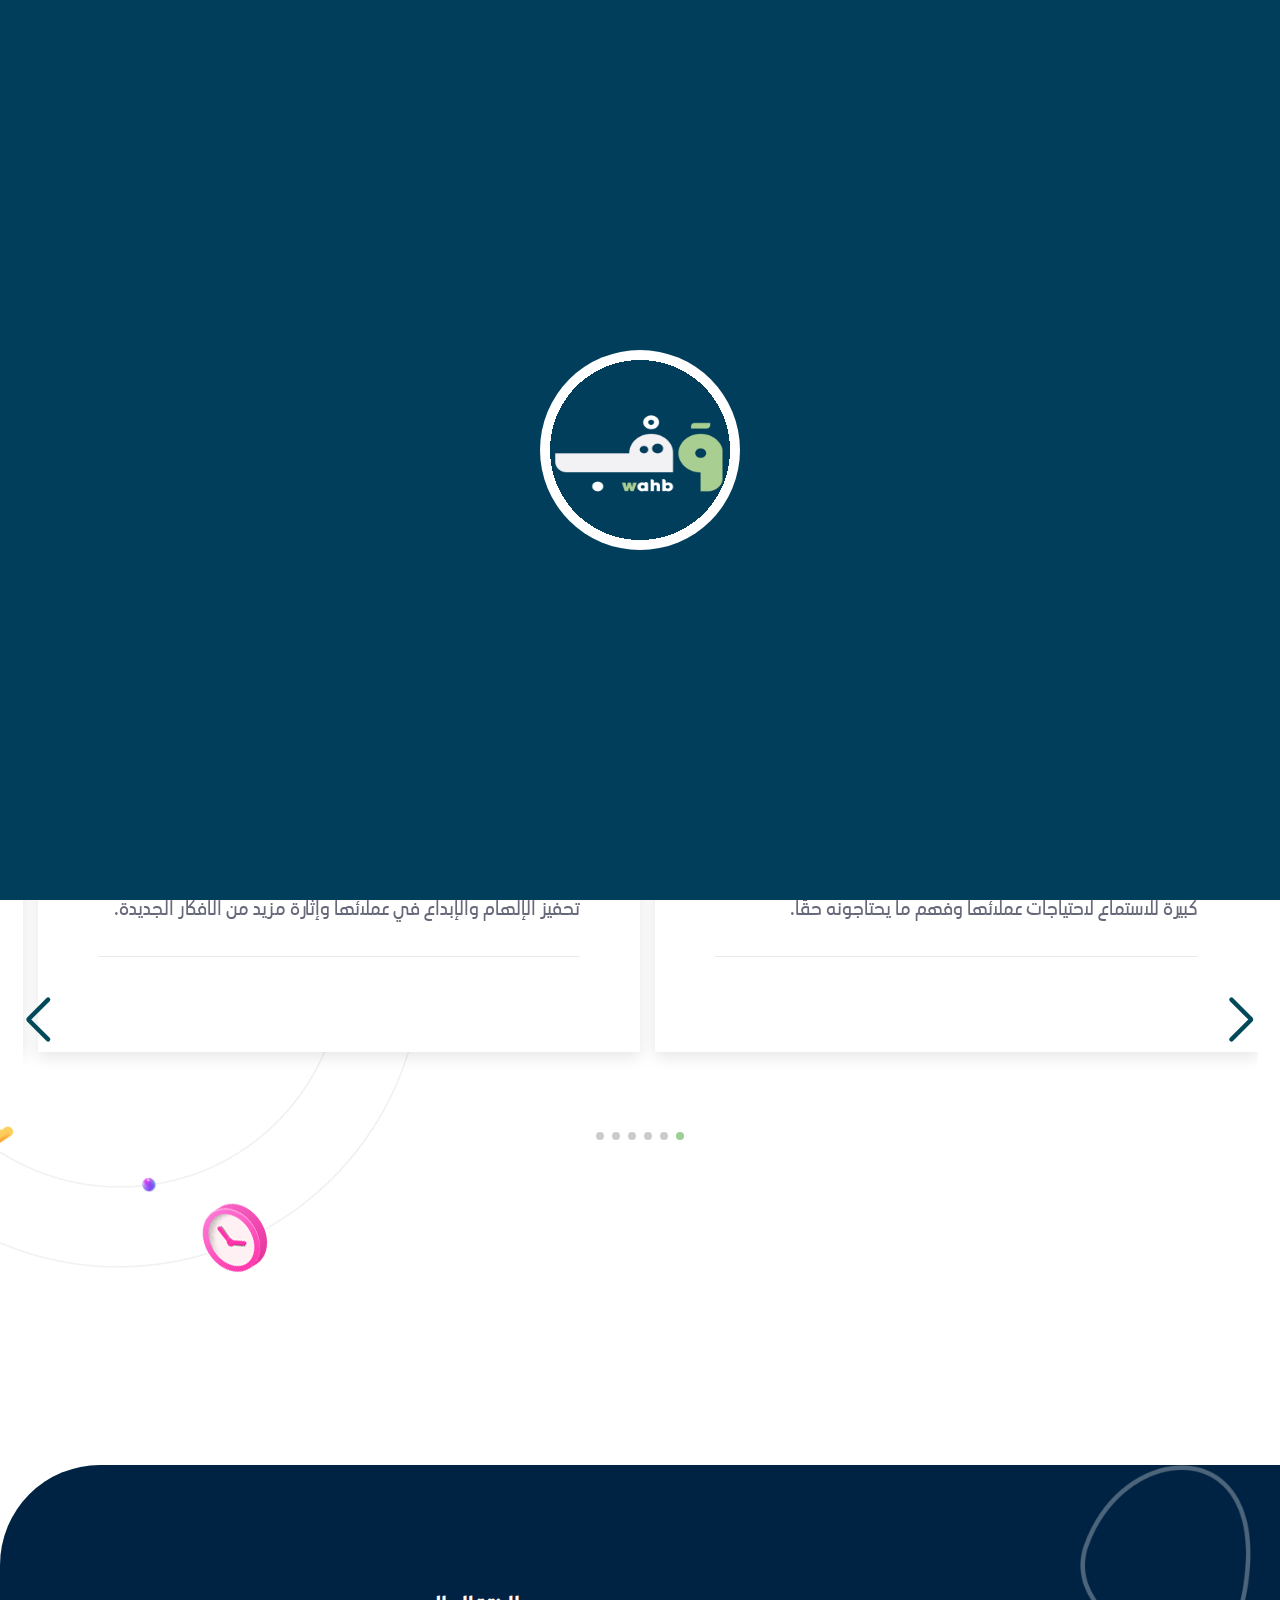
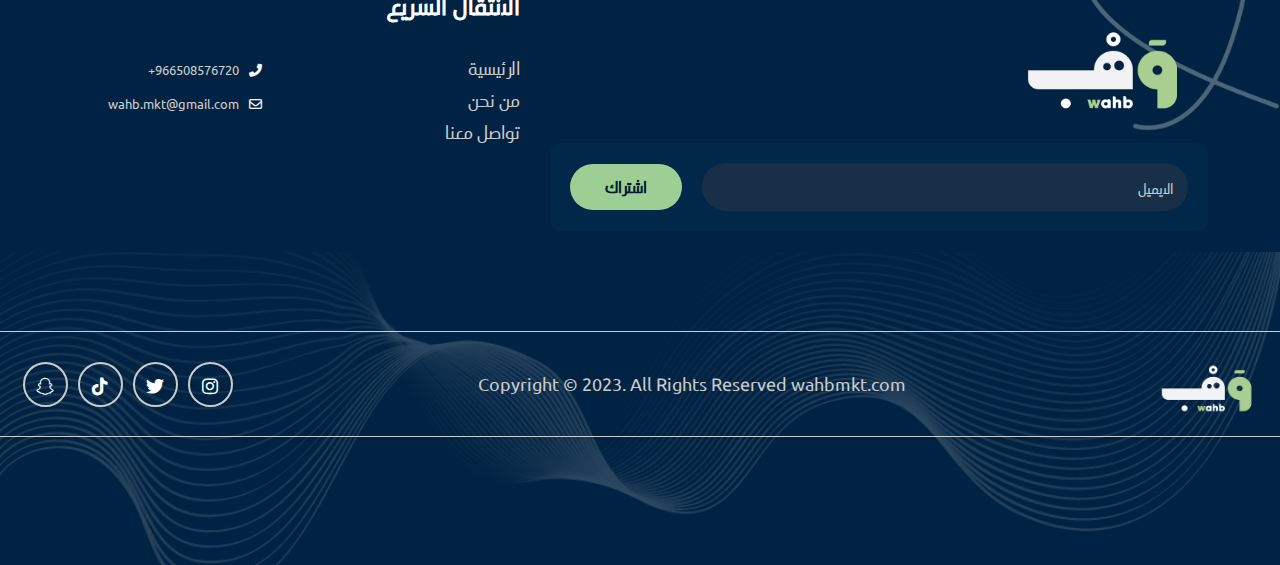
==== about.html @ c1527087 "last good" ====
<!doctype html>
<html class="no-js" lang="zxx">

<head>	
	<meta charset="utf-8">
	<meta http-equiv="x-ua-compatible" content="ie=edge">
	<title> وهب للخدمات التسويفية </title>
	<meta name="description" content="">
	<meta name="viewport" content="width=device-width, initial-scale=1, shrink-to-fit=no">

	<!-- Place favicon.ico in the root directory -->
	<link rel="shortcut icon" type="image/x-icon" href="assets/img/logo/favicon.png">
	<!-- ========== Start Stylesheet ========== -->
	<link href="assets/css/bootstrap.min.css" rel="stylesheet" />
	<link href="assets/css/all.min.css" rel="stylesheet" />
	<link href="assets/css/animate.css" rel="stylesheet" />
	<link href="assets/css/bootstrap-icons.css" rel="stylesheet" />
	<link href="assets/css/bsnav.min.css" rel="stylesheet" />
	<link href="assets/css/swiper-bundle.min.css" rel="stylesheet" />
	<link href="assets/sass/style.css" rel="stylesheet">
	<link href="style.css" rel="stylesheet">
	<link href="assets/css/responsive.css" rel="stylesheet" />
	
	<!-- ========== End Stylesheet ========== -->
	
</head>
<div class="preloader-w">
	<img src="assets/img/logo/wh.PNG" class="logo-display" alt="thumb">
	<div class="sk-circle">
		<div class="progress-bar preloader">
			<progress id="preloader" min="0" max="100" value="92"></progress>
		  </div>
	</div>
</div>
<body id="bdy" class="rtl-mode">		

	<!-- Start PreLoader 
    ============================================= -->
	

	<header class="header header-before-off">
		
		<div class="main-wrapper">
			<div class="navbar navbar-expand-lg bsnav bsnav-sticky bsnav-sticky-slide bsnav-transparent">
				<div class="container ">
					<a class="navbar-brand" href="index.html">
						<img src="assets/img/logo/wh.PNG" class="logo-display" alt="thumb">
						<img src="assets/img/logo/wh.PNG" class="logo-scrolled" alt="thumb">
					</a>
					<button class="navbar-toggler toggler-spring"><span class="navbar-toggler-icon"><span class="bty"></span></span></button>
					<div class="collapse navbar-collapse justify-content-md-end">
						<ul class="navbar-nav navbar-mobile ani ani-ul">
							<li class="nav-item dropdown fadeup">
								<a class="nav-link" href="index.html">الرئيسية </a>
							</li>
							<li class="nav-item"><a class="nav-link"  href="about.html">من نحن</a></li>
							<li class="nav-item dropdown fadeup"><a class="nav-link" href="services.html">خدماتنا </a></li>
							<li class="nav-item dropdown fadeup"><a class="nav-link" href="customer.html">عملائنا </a></li>
							<li class="nav-item"><a class="nav-link" href="contact.html">تواصل معنا</a></li>
							<li class="socials" style="display: flex; column-gap:5px;">
								<a href="https://instagram.com/wahb_ksa"><i class="fab fa-instagram"></i></a>
								<a href="https://twitter.com/wahb_ksa"><i class="fab fa-twitter"></i></a>
								<a href="https://www.tiktok.com/@wahb_ksa"><i class="fab fa-tiktok"></i></a>
								<a style="margin-right: 0px !important;" href="https://www.snapchat.com/add/wahb_ksa"><i class="fab fa-snapchat-ghost"></i></a>
							</li>
							<li>
								<div class="content" >
									<a href="https://instagram.com/wahb_ksa"><i class="fab fa-instagram"></i></a>
									<a href="https://twitter.com/wahb_ksa"><i class="fab fa-twitter"></i></a>
									<a href="https://www.tiktok.com/@wahb_ksa"><i class="fab fa-tiktok"></i></a>
									<a href="https://www.snapchat.com/add/wahb_ksa"><i class="fab fa-snapchat-ghost"></i></a>
									<a href="#"><i class="fas fa-plus"></i></a>
								</div>
							</li>
						</ul>
					</div>
					<div class="search-cart nav-profile ml-40">
					</div>
				</div>
			</div>
			<div class="bsnav-mobile">
				<div class="bsnav-mobile-overlay"></div>
				<div class="navbar"></div>
			</div>
		</div>
    </header>
    

	<main class="main">
        
		<!-- Start Breadcrumb
		============================================= -->
		<!-- <div class="site-breadcrumb" >
			<div class="container">
			<h2 class="breadcrumb-title">من نحن</h2>
				<ul class="breadcrumb-menu clearfix">
					<li><a href="index.html">الرئيسية</a></li>
				</ul>
			</div>
		</div> -->
        <!-- End Breadcrumb -->
        <!-- Start About
		============================================= -->
		<div id="about-area-2" class="about-area-2 pt-5 pos-rel ">
			<!-- <img src="assets/img/shape/shape-15.png" class="about-shape-15" alt="no image"> -->
			<div class="container">
				<div class="about-wpr grid-2" style="margin-top: 83px;">
					
					<div class="about-right-2 pl-60 pt-70">
						<span class="hero-sub-title text-grad mb-20 ani ani-p">من نحن</span>
						<h2 class="heading-1">
							 <span></span> 
						</h2>
						<p class="ani ani-p2">
							نحن وَهْب، نسعى جاهدين لنكون الهبة التسويقية الأفضل في العالم، حيث نقدم الحلول الإبداعية والمبتكرة لعملائنا. نحن نؤمن بأن التسويق يجب أن يكون مبتكرًا ومشوقًا، ونحن نعمل على تحقيق ذلك بشغف وإبداع. اختر وَهْب وأستعد لخوض تجربة فريدة ومختلفة في عالم التسويق الالكتروني. 

						</p>
						<div class="about-2-opt grid-2 ">
							<!-- <div class="about-2-opt-single ani ani-p"> -->
								<!-- <i class="ti-home"></i> -->
								<!-- <h4 class="heading-4 ">خبراء استشارات مالية</h4> -->
							<!-- </div> -->
							<!-- <div class="about-2-opt-single ani ani-p2"> -->
								<!-- <i class="ti-rss-alt"></i> -->
								<!-- <h4 class="heading-4">ادارة مشاريع</h4> -->
							<!-- </div> -->
						</div>
						<div class="app-user p-0">
							<div class="appuser-text">
								<p class="mb-0">
									<!-- Be part of our besiness platform -->
									<!-- <a href="/#" class="text-grad text-decoration-underline">Contact us</a> -->
								</p>
							</div>
							<div class="content ani ani-p2" style="display: flex;">
								<li><a href="https://instagram.com/wahb_ksa"><i class="fab fa-instagram"></i></a></li>
								<li><a href="https://twitter.com/wahb_ksa"><i class="fab fa-twitter"></i></a></li>
								<li><a href="https://www.tiktok.com/@wahb_ksa"><i class="fab fa-tiktok"></i></a></li>
								<li><a href="https://www.snapchat.com/add/wahb_ksa"><i class="fab fa-snapchat-ghost"></i></a>
								<a href="#"><i class="fas fa-plus"></i></a>
							</div>
						</div>
					</div>
					<div class="about-left-2 pos-rel pl-50">
						<div class="about-pos-2">
							<!-- <img src="assets/img/bg/bg-about.jpg" class="bg-about" alt="no image"> -->
						</div>
						<div class="about-left-2-pic grid-2" >
							<div class="about-left-2-1 text-right">
							</div>
							<div class="about-left-2-2">
								<!-- <img src="assets/img/320.svg" style="height: 120; height: 130;" class="mb-30" alt="no image"> -->
								<img src="assets/img/321.svg" class="animateup" alt="no image">
							</div>
						</div>
					</div>
				</div>
			</div>
		</div>


		<div class="review-area de-padding pos-rel">
			<!-- <span class="review-wavy"></span> -->
			<!-- <img src="assets/img/shape/shape-1.png" class="review-shape-1" alt="no image"> -->
			<div class="container">
				<div class="row">
					<div class="col-lg-8">
						<div class="site-title">
							<!-- <h2>قيمنا</h2> -->
						</div>
						<!-- <div class="review-title mb-40"> -->

							<!-- <span class="hero-title text-grad">قيمنا</span> -->
							<!-- <h2 class="heading-regular text-grad-2">مانهتم بتقديمة لكم </h2> -->
							<!-- <div class="title-devider"></div> -->
						<!-- </div> -->
					</div>
				</div>
			</div>
			<div class="container container-stage pos-rel">
				<img src="assets/img/bg/bg-review-1.png" alt="no image" class="review-shape round-move">
				<div class="row">
					<div class="col-xl-12">
						<div class="review-wpr review-sldr swiper">
							<!-- Additional required wrapper -->
							<div class="swiper-wrapper">
								<!-- Single Item -->
								<div class="swiper-slide">
									<div class="review-single">
										<div class="review-bottom">
											<div class="review-bio">
												<h4 class="heading-4">الاستماع</h4>
												<!-- <span>CEO &amp; Founder</span> -->
											</div>
										</div>
										<div class="qoute-icon">
											<i class="fa-solid fa-quote-left"></i>
											<!-- <img src="assets//img/icon/icon-quote.png" alt="no image"> -->
										</div>
										<p class="review-text">
											تعني كلمة وَهْب "هبة"، وهذا يشير إلى أن وَهْب تولي أهمية كبيرة للاستماع لاحتياجات عملائها وفهم ما يحتاجونه حقًا.

										</p>
									</div>
								</div>
								<div class="swiper-slide">
									<div class="review-single">
										<div class="review-bottom">
											<div class="review-bio">
												<h4 class="heading-4">الإلهام</h4>
												<!-- <span>CEO &amp; Founder</span> -->
											</div>
										</div>
										<div class="qoute-icon">
											<!-- <img src="assets//img/icon/icon-quote.png" alt="no image"> -->
											<i class="fa-solid fa-quote-left"></i>
										</div>
										<p class="review-text">
											كما ان الحصول على هدية يمكن أن يلهم الفرد، تسعى وَهْب إلى تحفيز الإلهام والإبداع في عملائها وإثارة مزيد من الأفكار الجديدة.
										</p>
									</div>
								</div>
								<div class="swiper-slide">
									<div class="review-single">
										<div class="review-bottom">
											<div class="review-bio">
												<h4 class="heading-4">الجودة</h4>
												<!-- <span>CEO &amp; Founder</span> -->
											</div>
										</div>
										<div class="qoute-icon">
											<!-- <img src="assets//img/icon/icon-quote.png" alt="no image"> -->
											<i class="fa-solid fa-quote-left"></i>
										</div>
										<p class="review-text">
											تتطلع وَهْب إلى تقديم خدمات عالية الجودة وتحقيق أعلى مستويات الأداء الممكنة في كل ما تقوم به.

										</p>
									</div>
								</div>
								<div class="swiper-slide">
									<div class="review-single">
										<div class="review-bottom">
											<div class="review-bio">
												<h4 class="heading-4">التناغم</h4>
												<!-- <span>CEO &amp; Founder</span> -->
											</div>
										</div>
										<div class="qoute-icon">
											<!-- <img src="assets//img/icon/icon-quote.png" alt="no image"> -->
											<i class="fa-solid fa-quote-left"></i>
										</div>
										<p class="review-text">
											في وَهْب نحن نؤمن بأهمية التناغم ونسعى لتحقيقه من خلال التواصل والتفاعل الإيجابي والعمل الجماعي لنحقق أعلى معايير النجاح والتميز.

										</p>
									</div>
								</div>
								<div class="swiper-slide">
									<div class="review-single">
										<div class="review-bottom">
											<div class="review-bio">
												<h4 class="heading-4">الابتكار</h4>
												<!-- <span>CEO &amp; Founder</span> -->
											</div>
										</div>
										<div class="qoute-icon">
											<!-- <img src="assets//img/icon/icon-quote.png" alt="no image"> -->
											<i class="fa-solid fa-quote-left"></i>
										</div>
										<p class="review-text">
											تسعى وَهْب إلى تقديم حلول إبداعية ومبتكرة لمواجهة التحديات التسويقية الحالية وتحقيق أهداف العملاء في أفضل الطرق الممكنة.

										</p>
									</div>
								</div>
								<div class="swiper-slide">
									<div class="review-single">
										<div class="review-bottom">
											<div class="review-bio">
												<h4 class="heading-4">الشفافية</h4>
												<!-- <span>CEO &amp; Founder</span> -->
											</div>
										</div>
										<div class="qoute-icon">
											<!-- <img src="assets//img/icon/icon-quote.png" alt="no image"> -->
											<i class="fa-solid fa-quote-left"></i>
										</div>
										<p class="review-text">
											تعمل وَهْب بشفافية عالية في كل ما تفعله وتعمل على بناء علاقات قوية ومستدامة مع عملائها وشركائها.

										</p>
									</div>
								</div>
								<!-- End Single Item -->
							</div>
							<!-- Pagination -->
							<div class="swiper-pagination" style="margin-bottom: 5rem;"></div>
						</div>
					</div>
				</div>
				<div class="swiper-button-prev" style="margin-top: 5rem;"></div>
				<div class="swiper-button-next" style="margin-top: 5rem;" ></div>
			</div>        
		</div>
		<!-- End About -->
		



	</main>	
		
	<!-- Start Footer 
	============================================= -->
	<div class="dd mt-10" style="margin-top: 10%;"></div>
	<footer class="footer  text-light de-padding pos-rel overflow-hidden hero-bg">
		<img src="assets/img/bg/bg-layered.png" alt="no image" class="footer-shape">
		<img src="assets/img/shape/shape-14.png" class="shape-14" alt="no image">
		<div class="container">
			<div class="row g-5">
				<div class="col-xl-7 col-lg-6 col-md-6">
					<div class="footer-widget pr-50">
						<div class="recent-post-wrp grid-2">
							<div class="footer-recent-post-single">
								<div class="recent-post-pic">
									<img src="assets/img/logo/wh.PNG" style="height: 100px;" alt="no image">
								</div>
								<div class="recent-post-desc">
									<h5 class="heading-5">
										
									</h5>
									<span class="recent-post-date"></span>
								</div>
							</div>
							
						</div>
						<div class="subscribe-area mt-10">
							<form>
								<input type="text" class="input-style-4" placeholder="الايميل">
								<button type="submit" class="btn-1 btn-circle btn-sm">اشتراك</button>
							</form>
						</div>
					</div>
				</div>
				<div class="col-xl-5 col-lg-6 col-md-6">
					<div class="footer-widget footer-link">
						<h4 class="footer-widget-title">الانتقال السريع</h4>
						<ul class="footer-list column-2">
							<li><a href="#index.html">الرئيسية </a></li>
							<li><a href="#about.html">من نحن</a></li>
							<li><a href="https://wa.me/message/UZQLUP67WB2CK1">تواصل معنا</a></li>
							<li><i class="fas fa-phone-alt" style="padding-left: 10px;font-size: 13px;"></i><a style="font-size: 13px;" href="tel:0532085179">966508576720+</a></li>
							<li><i class="far fa-envelope" style="padding-left: 10px; font-size: 13px;"></i><a style="font-size: 13px;" href="mailto:wahb.mkt@gmail.com">wahb.mkt@gmail.com</a></li>
							<!-- <li><a href="contact.html">دعم </a></li> -->
						</ul>
					</div>
				</div>
			</div>
		</div>
		<div class="copyright mt-100">
			<div class="container">
				<div class="copyright-element d-flex align-items-center justify-content-between">
					<div class="footer-logo">
						<img src="assets/img/logo/wh.PNG" alt="no image">
					</div>
					<p class="mb-0">Copyright © 2023. All Rights Reserved wahbmkt.com</p>
					<ul class="footer-social">
						<!-- <li><a href="#"><i class="fab fa-facebook-f"></i></a></li> -->
						<li><a href="https://instagram.com/wahb_ksa"><i class="fab fa-instagram"></i></a></li>
						<li><a href="https://twitter.com/wahb_ksa"><i class="fab fa-twitter"></i></a></li>
						<li><a href="https://www.tiktok.com/@wahb_ksa"><i class="fab fa-tiktok"></i></a></li>
						<li><a href="https://www.snapchat.com/add/wahb_ksa"><i class="fab fa-snapchat-ghost"></i></a>
						</li>
					</ul>
				</div>
			</div>
		</div>
	</footer>

	<a href="https://wa.me/message/UZQLUP67WB2CK1"  id="scrtop" class="smooth-menu">
		<img src="assets/img/whts.png" alt="" srcset="">
	</a>

	<!-- jQuery Frameworks
    ============================================= -->

	<script src="assets/js/jquery-3.6.0.min.js"></script>
	<script src="assets/js/bootstrap.min.js"></script>
	<script src="assets/js/bsnav.min.js"></script>
	<script src=" assets/js/wow.min.js"></script>
	<script src=" assets/js/count-to.js"></script>
	<script src=" assets/js/jquery.easypiechart.js"></script>
	<script src=" assets/js/typed.js"></script>
	<script src=" assets/js/jquery.appear.js"></script>
	<script src=" assets/js/swiper-bundle.min.js"></script>
	<script src="assets/js/main.js"></script>

	
	
</body>

</html>
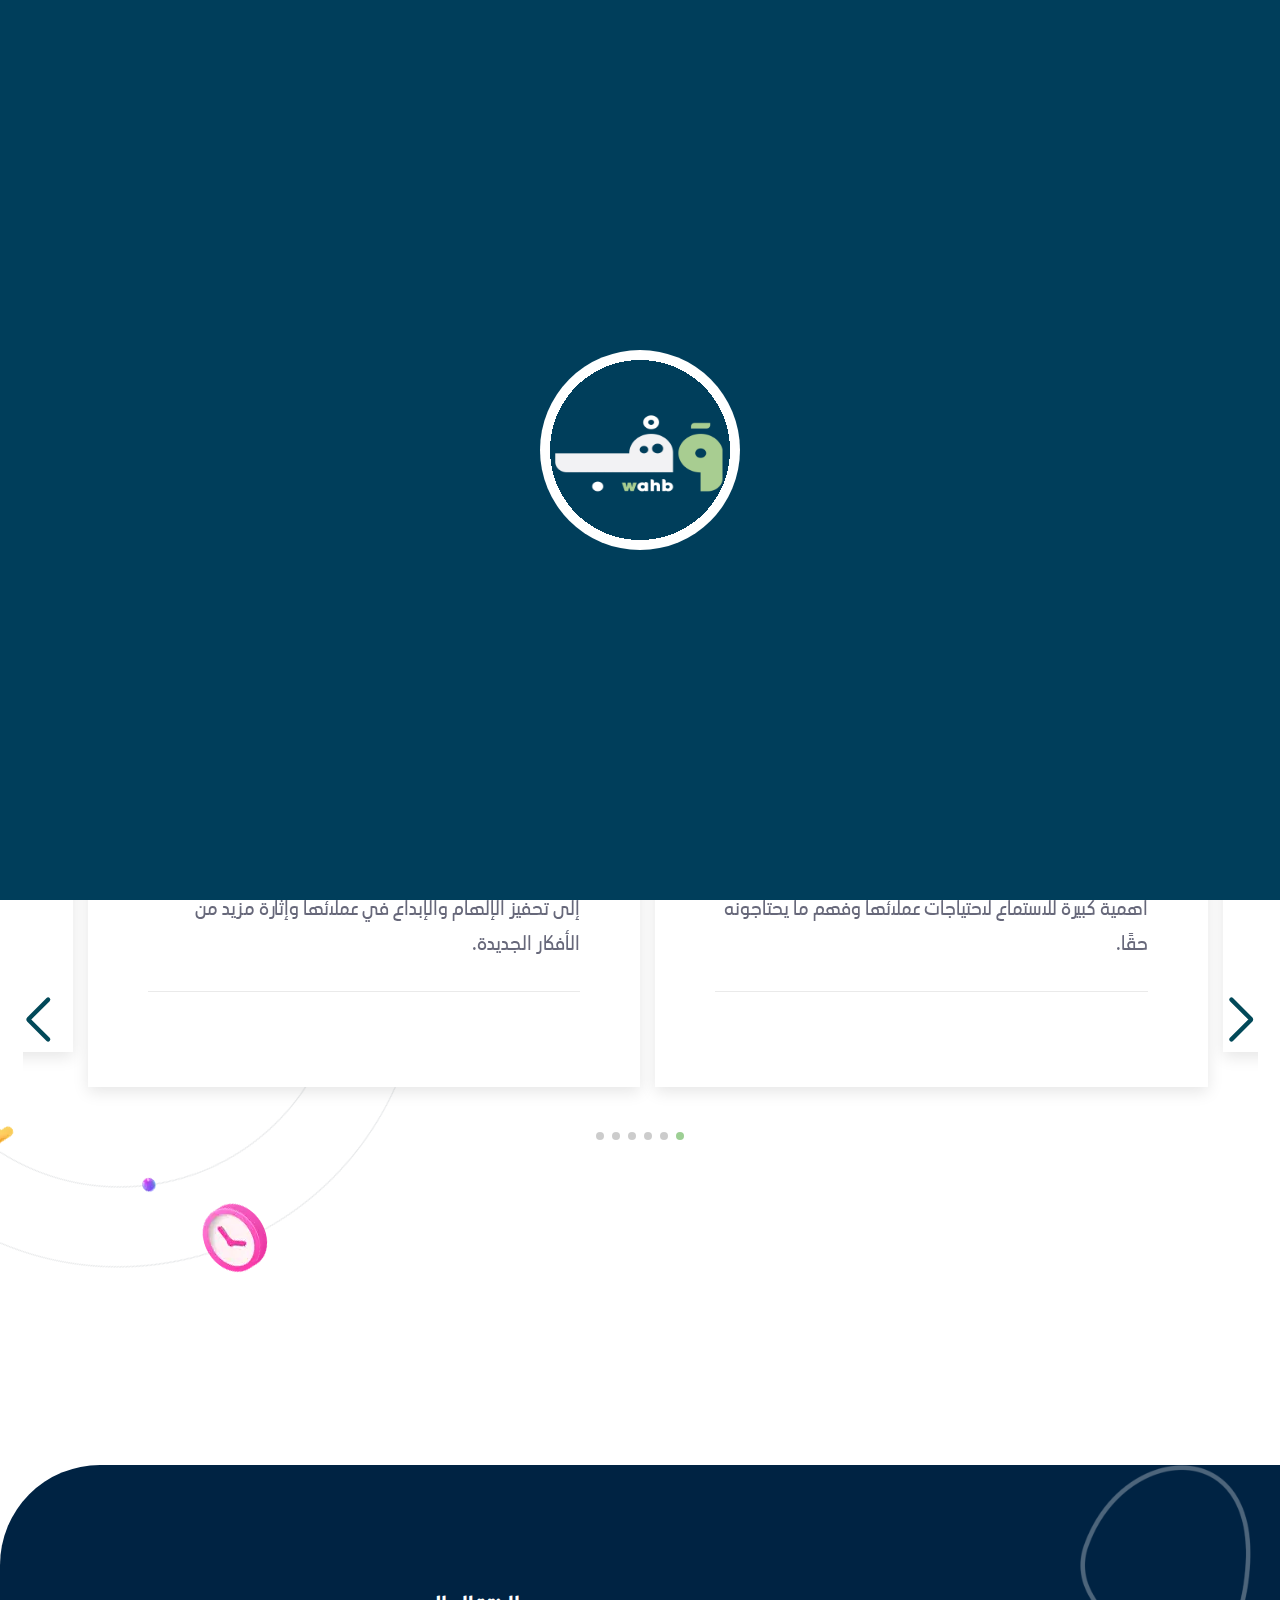
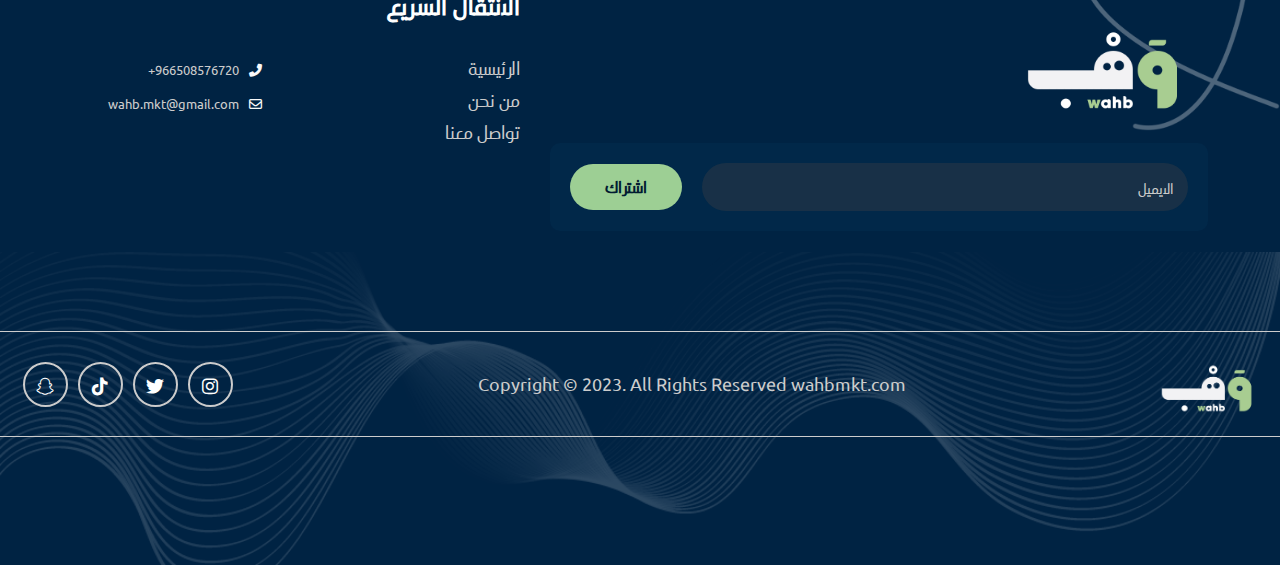
==== commit 0575599c: "tst" ====
--- a/about.html
+++ b/about.html
@@ -1,15 +1,25 @@
-<!doctype html>
-<html class="no-js" lang="zxx">
+<!DOCTYPE html>
+<html lang="en">
 
 <head>	
 	<meta charset="utf-8">
 	<meta http-equiv="x-ua-compatible" content="ie=edge">
-	<title> وهب للخدمات التسويفية </title>
-	<meta name="description" content="">
+	<title> وهب للخدمات التسويقية </title>
 	<meta name="viewport" content="width=device-width, initial-scale=1, shrink-to-fit=no">
-
+	<meta 
+		name="description" 
+		content="نحن وَهْب، نسعى جاهدين لنكون الهبة التسويقية الأفضل في العالم
+		حيث نقدم الحلول الإبداعية والمبتكرة لعملائنا. نحن نؤمن بأن التسويق
+		يجب أن يكون مبتكرًا ومشوقًا، ونحن نعمل على تحقيق ذلك بشغف وإبداع
+		اختر وَهْب وأستعد لخوض تجربة فريدة ومختلفة في عالم التسويق الالكتروني
+		">
 	<!-- Place favicon.ico in the root directory -->
-	<link rel="shortcut icon" type="image/x-icon" href="assets/img/logo/favicon.png">
+	<link rel="apple-touch-icon" sizes="180x180" href="apple-touch-icon.webp">
+	<link rel="icon" type="image/png" sizes="32x32" href="favicon-32x32.webp">
+	<link rel="icon" type="image/png" sizes="16x16" href="favicon-16x16.webp">
+	<link rel="manifest" href="/site.webmanifest">
+    <link href="assets/css/flaticon.css" rel="stylesheet">
+
 	<!-- ========== Start Stylesheet ========== -->
 	<link href="assets/css/bootstrap.min.css" rel="stylesheet" />
 	<link href="assets/css/all.min.css" rel="stylesheet" />
@@ -18,34 +28,43 @@
 	<link href="assets/css/bsnav.min.css" rel="stylesheet" />
 	<link href="assets/css/swiper-bundle.min.css" rel="stylesheet" />
 	<link href="assets/sass/style.css" rel="stylesheet">
-	<link href="style.css" rel="stylesheet">
+	<link href="assets/css/style.css" rel="stylesheet">
 	<link href="assets/css/responsive.css" rel="stylesheet" />
 	
 	<!-- ========== End Stylesheet ========== -->
+	<!-- Google Tag Manager -->
+<script>(function(w,d,s,l,i){w[l]=w[l]||[];w[l].push({'gtm.start':
+	new Date().getTime(),event:'gtm.js'});var f=d.getElementsByTagName(s)[0],
+	j=d.createElement(s),dl=l!='dataLayer'?'&l='+l:'';j.async=true;j.src=
+	'https://www.googletagmanager.com/gtm.js?id='+i+dl;f.parentNode.insertBefore(j,f);
+	})(window,document,'script','dataLayer','GTM-MCKMHBSS');</script>
+	<!-- End Google Tag Manager -->
+</head>
+<style>
+	.review-wpr{
+		padding-right:  50px;
+		padding-left:  50px;
+	}
+</style>
 	
-</head>
 <div class="preloader-w">
-	<img src="assets/img/logo/wh.PNG" class="logo-display" alt="thumb">
+	<img src="assets/img/logo/wh.webp" class="logo-display" alt="thumb">
 	<div class="sk-circle">
 		<div class="progress-bar preloader">
 			<progress id="preloader" min="0" max="100" value="92"></progress>
 		  </div>
 	</div>
 </div>
+
 <body id="bdy" class="rtl-mode">		
-
-	<!-- Start PreLoader 
-    ============================================= -->
-	
-
 	<header class="header header-before-off">
 		
 		<div class="main-wrapper">
 			<div class="navbar navbar-expand-lg bsnav bsnav-sticky bsnav-sticky-slide bsnav-transparent">
 				<div class="container ">
 					<a class="navbar-brand" href="index.html">
-						<img src="assets/img/logo/wh.PNG" class="logo-display" alt="thumb">
-						<img src="assets/img/logo/wh.PNG" class="logo-scrolled" alt="thumb">
+						<img src="assets/img/logo/wh.webp" class="logo-display" alt="thumb">
+						<img src="assets/img/logo/wh.webp" class="logo-scrolled" alt="thumb">
 					</a>
 					<button class="navbar-toggler toggler-spring"><span class="navbar-toggler-icon"><span class="bty"></span></span></button>
 					<div class="collapse navbar-collapse justify-content-md-end">
@@ -102,7 +121,7 @@
         <!-- Start About
 		============================================= -->
 		<div id="about-area-2" class="about-area-2 pt-5 pos-rel ">
-			<!-- <img src="assets/img/shape/shape-15.png" class="about-shape-15" alt="no image"> -->
+			<!-- <img src="assets/img/shape/shape-15.webp" class="about-shape-15" alt="no image"> -->
 			<div class="container">
 				<div class="about-wpr grid-2" style="margin-top: 83px;">
 					
@@ -161,7 +180,7 @@
 
 		<div class="review-area de-padding pos-rel">
 			<!-- <span class="review-wavy"></span> -->
-			<!-- <img src="assets/img/shape/shape-1.png" class="review-shape-1" alt="no image"> -->
+			<!-- <img src="assets/img/shape/shape-1.webp" class="review-shape-1" alt="no image"> -->
 			<div class="container">
 				<div class="row">
 					<div class="col-lg-8">
@@ -178,7 +197,7 @@
 				</div>
 			</div>
 			<div class="container container-stage pos-rel">
-				<img src="assets/img/bg/bg-review-1.png" alt="no image" class="review-shape round-move">
+				<img src="assets/img/bg/bg-review-1.webp" alt="no image" class="review-shape round-move">
 				<div class="row">
 					<div class="col-xl-12">
 						<div class="review-wpr review-sldr swiper">
@@ -195,7 +214,7 @@
 										</div>
 										<div class="qoute-icon">
 											<i class="fa-solid fa-quote-left"></i>
-											<!-- <img src="assets//img/icon/icon-quote.png" alt="no image"> -->
+											<!-- <img src="assets//img/icon/icon-quote.webp" alt="no image"> -->
 										</div>
 										<p class="review-text">
 											تعني كلمة وَهْب "هبة"، وهذا يشير إلى أن وَهْب تولي أهمية كبيرة للاستماع لاحتياجات عملائها وفهم ما يحتاجونه حقًا.
@@ -212,7 +231,7 @@
 											</div>
 										</div>
 										<div class="qoute-icon">
-											<!-- <img src="assets//img/icon/icon-quote.png" alt="no image"> -->
+											<!-- <img src="assets//img/icon/icon-quote.webp" alt="no image"> -->
 											<i class="fa-solid fa-quote-left"></i>
 										</div>
 										<p class="review-text">
@@ -229,7 +248,7 @@
 											</div>
 										</div>
 										<div class="qoute-icon">
-											<!-- <img src="assets//img/icon/icon-quote.png" alt="no image"> -->
+											<!-- <img src="assets//img/icon/icon-quote.webp" alt="no image"> -->
 											<i class="fa-solid fa-quote-left"></i>
 										</div>
 										<p class="review-text">
@@ -247,7 +266,7 @@
 											</div>
 										</div>
 										<div class="qoute-icon">
-											<!-- <img src="assets//img/icon/icon-quote.png" alt="no image"> -->
+											<!-- <img src="assets//img/icon/icon-quote.webp" alt="no image"> -->
 											<i class="fa-solid fa-quote-left"></i>
 										</div>
 										<p class="review-text">
@@ -265,7 +284,7 @@
 											</div>
 										</div>
 										<div class="qoute-icon">
-											<!-- <img src="assets//img/icon/icon-quote.png" alt="no image"> -->
+											<!-- <img src="assets//img/icon/icon-quote.webp" alt="no image"> -->
 											<i class="fa-solid fa-quote-left"></i>
 										</div>
 										<p class="review-text">
@@ -283,7 +302,7 @@
 											</div>
 										</div>
 										<div class="qoute-icon">
-											<!-- <img src="assets//img/icon/icon-quote.png" alt="no image"> -->
+											<!-- <img src="assets//img/icon/icon-quote.webp" alt="no image"> -->
 											<i class="fa-solid fa-quote-left"></i>
 										</div>
 										<p class="review-text">
@@ -314,8 +333,8 @@
 	============================================= -->
 	<div class="dd mt-10" style="margin-top: 10%;"></div>
 	<footer class="footer  text-light de-padding pos-rel overflow-hidden hero-bg">
-		<img src="assets/img/bg/bg-layered.png" alt="no image" class="footer-shape">
-		<img src="assets/img/shape/shape-14.png" class="shape-14" alt="no image">
+		<img src="assets/img/bg/bg-layered.webp" alt="no image" class="footer-shape">
+		<img src="assets/img/shape/shape-14.webp" class="shape-14" alt="no image">
 		<div class="container">
 			<div class="row g-5">
 				<div class="col-xl-7 col-lg-6 col-md-6">
@@ -323,7 +342,7 @@
 						<div class="recent-post-wrp grid-2">
 							<div class="footer-recent-post-single">
 								<div class="recent-post-pic">
-									<img src="assets/img/logo/wh.PNG" style="height: 100px;" alt="no image">
+									<img src="assets/img/logo/wh.webp" style="height: 100px;" alt="no image">
 								</div>
 								<div class="recent-post-desc">
 									<h5 class="heading-5">
@@ -361,7 +380,7 @@
 			<div class="container">
 				<div class="copyright-element d-flex align-items-center justify-content-between">
 					<div class="footer-logo">
-						<img src="assets/img/logo/wh.PNG" alt="no image">
+						<img src="assets/img/logo/wh.webp" alt="no image">
 					</div>
 					<p class="mb-0">Copyright © 2023. All Rights Reserved wahbmkt.com</p>
 					<ul class="footer-social">
@@ -378,7 +397,7 @@
 	</footer>
 
 	<a href="https://wa.me/message/UZQLUP67WB2CK1"  id="scrtop" class="smooth-menu">
-		<img src="assets/img/whts.png" alt="" srcset="">
+		<img src="assets/img/whts.webp" alt="" srcset="">
 	</a>
 
 	<!-- jQuery Frameworks
--- a/assets/css/flaticon.css
+++ b/assets/css/flaticon.css
@@ -0,0 +1,50 @@
+	/*
+  	Flaticon icon font: Flaticon
+  	Creation date: 16/01/2018 11:04
+  	*/
+
+@font-face {
+  font-family: "Flaticon";
+  src: url("../fonts/Flaticon.eot");
+  src: url("../fonts/Flaticon.eot?#iefix") format("embedded-opentype"),
+       url("../fonts/Flaticon.woff") format("woff"),
+       url("../fonts/Flaticon.ttf") format("truetype"),
+       url("../fonts/Flaticon.svg#Flaticon") format("svg");
+  font-weight: normal;
+  font-style: normal;
+}
+
+@media screen and (-webkit-min-device-pixel-ratio:0) {
+  @font-face {
+    font-family: "Flaticon";
+    src: url("../fonts/Flaticon.svg#Flaticon") format("svg");
+  }
+}
+
+[class^="flaticon-"]:before, [class*=" flaticon-"]:before,
+[class^="flaticon-"]:after, [class*=" flaticon-"]:after {   
+  font-family: Flaticon;
+        font-size: 20px;
+font-style: normal;
+margin-left: 20px;
+}
+
+.flaticon-technology:before { content: "\f100"; }
+.flaticon-time:before { content: "\f101"; }
+.flaticon-idea:before { content: "\f102"; }
+.flaticon-phone-call:before { content: "\f103"; }
+.flaticon-arrows:before { content: "\f104"; }
+.flaticon-clock:before { content: "\f105"; }
+.flaticon-internet:before { content: "\f106"; }
+.flaticon-team:before { content: "\f107"; }
+.flaticon-presentation:before { content: "\f108"; }
+.flaticon-handshake:before { content: "\f109"; }
+.flaticon-target:before { content: "\f10a"; }
+.flaticon-people:before { content: "\f10b"; }
+.flaticon-creativity:before { content: "\f10c"; }
+.flaticon-diamond:before { content: "\f10d"; }
+.flaticon-computer:before { content: "\f10e"; }
+.flaticon-credit-card:before { content: "\f10f"; }
+.flaticon-calculator:before { content: "\f110"; }
+.flaticon-wallet:before { content: "\f111"; }
+.flaticon-balance:before { content: "\f112"; }--- a/assets/css/style.css
+++ b/assets/css/style.css
@@ -0,0 +1,502 @@
+.ani2{
+    opacity: 0;
+    animation: sh2 2s 1.5s ease   forwards;
+}
+@keyframes sh2 {
+    0%{
+
+        opacity: 0.5;
+    }
+    100%{
+        opacity: 1;
+        transform: translateY(10px);
+
+    }
+
+    
+}
+.ani,
+.ani-p,
+.ani-p1,
+.ani-p2,
+.ani-ul,
+.ani-ptn{
+    opacity: 0;
+    /* position: relative; */
+    /* left:  10%; */
+    animation-name:sh ;
+    animation-duration: 0.5s;
+    animation-delay:1.5s ;
+    animation-fill-mode: forwards;
+}
+@keyframes sh {
+    100%{
+        opacity: 1;
+        /* position: relative; */
+        /* right: 100%; */
+        /* transform: translateX(100%); */
+
+    }
+    
+}
+/*Write your Own Css Here*/
+
+body{
+    counter-reset: salah;
+}
+::-webkit-scrollbar {
+    display: none;
+  }
+/* .btn-1.btn-circle.btn-sm{ */
+    /* pointer-events: painted; */
+    /* } */
+    /* .btn-1.btn-circle.btn-sm{
+        counter-increment: salah;
+        cursor: pointer;
+        
+    } */
+    .why-left-2{
+        display: none;
+    }
+    .show-more{
+        /* animation: slidIm0 2s !important; */
+        /* height:10px !important; */
+        display: block !important;
+        /* visibility: hidden; */
+        transition-property: all;
+        transition-duration:1.5s ;
+        transform: translateY(-50px);
+        transform: translateY(2%);
+    }
+    
+    @keyframes slidIm0{
+        0%{
+
+        }
+        100%  {
+            height:10px !important;
+
+
+        }
+    }
+    .c-green{
+        cursor: pointer;
+        margin-top:10px ;
+    }
+    .c-green:focus{
+
+        .service-desc-2 p {
+            display: block;
+        
+        }    /* content: counter(salah); */
+    }
+    .service-desc-2 p {
+        display: none;
+    
+    }
+    .bty {
+        width: 42px;
+        height: 42px;
+        background-color: #9dcf94;
+        border: 1px #fff;
+        border-radius: 50%;
+        justify-content: center;
+        align-items: center;
+        transition: all .5s;
+        display: flex;
+        position: relative;
+        top: -11px;
+        left: 9px;
+        z-index: -1;
+    }
+    .navbar-toggler {
+        width: 24px !important;}
+.contact-pix{
+    background-image: var(--clr-gradient-5);
+    max-height: 20%;
+    border-radius: 2rem;
+}
+.contact-pix img{
+    
+
+    width: 21%;
+    transform: translateX(-50%);
+}
+.nav-item:hover .nav-link{
+    color:#9dcf94 !important ;
+}
+.nav-item:hover ::before{
+    content: "";
+    position: absolute;
+    
+    /* transition: all 0.9s; */
+    width: 100%;
+    animation: up5 0.3s  ease-in  forwards;
+    bottom: 0px;
+    height: 1px;
+    background-color: #9dcf949c !important;
+    
+}
+@keyframes up5 {
+    0%{
+        opacity: 0;
+        
+        top: 72px;
+    }
+    100%{
+        opacity: 1;
+        /* transform: translateY(-30px);
+         */
+         top: 62px;
+    }
+    
+}
+.nav-link{
+    /* pointer-events: none; */
+    cursor: pointer;
+
+}
+.navbar-toggler-icon,.navbar-toggler-icon::after,.navbar-toggler-icon::before{
+    background-color:#004b5b !important;
+
+}
+
+.bsnav-sticky.bsnav-sticky-slide {
+    position: absolute;
+    top: 0;
+    /* border-radius: 30px; */
+}
+
+
+/* .preloader{ */
+    /* display: none; */
+/* } */
+
+
+.app-user {
+    margin-top: 0px !important;
+}
+@media  (max-width: 767px){
+    .service-desc-2 .icon {
+        margin: 60px auto 82px;
+    }
+    .hero-sub-title.mb-20{
+        padding-top: 10%;
+    }
+    .navbar-nav li:last-child{
+        margin-top: 10%;
+    }
+    .navbar .navbar-brand img {
+        width: 10rem;}
+        
+
+
+    .service-box-2{
+        margin: 0px 50px;
+    }
+    .about-left-2-pic img {
+        border-radius: 2rem;
+        padding-top: 9rem;
+    }
+    
+    .bsnav-sticky.bsnav-sticky-slide.sticked.in .navbar-brand img {
+        
+        width: 70%;
+        
+        
+    }
+    .bsnav-mobile .navbar {
+        padding: 127px 0 15px !important; 
+    }
+    .bsnav-mobile.in .navbar-nav {
+        row-gap: 12px;
+    }.bsnav-mobile.in .socials{
+        display: none;
+    }.bsnav-mobile.in .content{
+        display: flex;
+        column-gap: 16px;
+        justify-content: center;
+    }
+    .bsnav-mobile.in .content a{
+        color: bisque;
+    }
+        /* padding: 127px 0 15px !important; } */
+    
+    
+}
+.bsnav-mobile.in .navbar {
+    background-image: var(--clr-gradient-5);
+    animation-name: navw;
+    animation-duration: 0.5s;
+    animation-fill-mode: forwards;
+}
+.animateup0{
+    animation-name: updown;
+    animation-duration: 2s;
+    animation-iteration-count: infinite;
+    animation-direction: alternate;
+    animation-timing-function: ease-in;
+    /* animation-fill-mode: backwards; */
+}
+@keyframes updown {
+    50%{
+
+        /* transform: translateY(5px); */
+    }
+    100%{
+        transform: translateY(10px);
+    }
+    
+}
+
+.service-box-2{
+    background-color: #f0f8ff8a;
+    border: 1px solid #d9d9d9;
+    border-radius: 5px;
+    /* margin: 0px 50px; */
+}
+
+.service-desc-2 h4:after {
+    content: "";
+    background-color: #9dcf94;
+    width: 95%;
+    height: 4px;
+    display: block;
+    border-radius: 5px;
+    position: relative;
+    /* bottom: 0; */
+    right: 50%;
+    left: 50%;
+    transform: translateX(50%);
+}
+.service-desc-2 .icon{
+    margin: 50px auto 35px;
+    
+    width: 80px;
+    height: 80px;
+    line-height: 80px;
+    background-color: #012f5c;
+    
+    width: 100px;
+    height: 100px;
+    line-height: 100px;
+    /* text-align: center; */
+    border-radius: 50%;
+    display: flex;
+    justify-content: center;
+    justify-items: center;
+    /* position: absolute; */
+    /* left: 0; */
+    /* top: -12px; */
+}
+.c-green{
+    color: #012f5c;
+}
+.service-box-2:hover .c-green{
+    color: azure;
+}
+
+.service-box-2:hover h4,
+.service-box-2:hover p{
+color: #fff !important;
+}
+/* .service-box-2:hover  .hover-grid{ */
+    /* opacity: 1; */
+    /* background-color: black; */
+
+
+/* } */
+.service-box-2:hover .hover-grid {
+    animation: opc 0.5s ease-in forwards  ;
+}
+
+.service-box-2:hover .hover-grid span {
+    height: 100%;
+    opacity: 1;
+}
+.service-box-2:hover .service-desc-2 div,
+.service-box-2:hover .ts {
+    color: white;
+}
+/* .service-box-2{
+ */
+/* } */
+.service-desc-2{
+    z-index: 5;
+
+}
+.service-desc-2 .icon i{font-size: 36px;
+    
+    
+    position: relative;
+    right: 14%;
+    left: 50%;
+    color: #9dcf94;
+}
+.service-desc-2 .icon i::before{
+    
+    font-size: 36px;
+}
+
+.hover-grid {
+    z-index: -1;
+    width: 100%;
+    height: 100%;
+    position: absolute;
+    left: 0;
+    top: 0;
+    opacity: 0;
+    transition: all 0.3s;
+    /* background: url('assets/img/vector/icon-3d-4.webp') center center/cover no-repeat local; */
+}
+
+
+.hover-grid span {
+    background-color: rgba(1, 47, 92, 0.5);
+    width: 100%;
+    height: 10%;
+    position: absolute;
+    left: 0;
+    bottom: 0;
+    opacity: 0;
+    /* -webkit-transition: all 0.3s ease-in-out; */
+    /* transition: all 0.3s ease-in-out; */
+    /* animation-name: opc; */
+    /* animation-duration: 1s; */
+    /* animation-fill-mode: forwards; */
+    /* animation-property:all ; */
+    
+}
+@keyframes opc {
+    0%{
+
+    }
+    100%{
+        opacity: 1;
+        /* background-color: rgba(1, 47, 92, 0.9) !important; */
+    }
+    
+}
+
+/* .hover-grid span:nth-child(2) {
+    left: 33.33%;
+    height: 20%;
+    -webkit-transition: all 0.3s 0.1s ease-in-out;
+    transition: all 0.3s 0.1s ease-in-out;
+} */
+
+/* .hover-grid span:nth-child(3) {
+    left: 66.66%;
+    height: 30%;
+    transition: all 0.3s 0.2s ease-in-out;
+} */
+
+.navbar-nav .nav-item  {
+    color: white !important;
+}
+.c-green {
+    color: #00465b;
+    font-weight: bolder;
+}
+.site-breadcrumb{
+    background-image: var(--clr-gradient-5);
+}
+.show{
+    display: block !important;
+}
+.ts{
+    flex-wrap: nowrap;
+    display: flex;
+    white-space: nowrap;
+    /* text-wrap: nowrap; */
+    padding-left: 16px;
+    overflow: hidden;
+    margin-bottom: 3rem;
+}
+
+.socials i{
+    margin: auto 2px;
+    color: white;
+}
+.socials i::before{
+    font-size: small;
+}
+/* .socials :last-child{ */
+/* color: red; */
+/* margin-right: 10px; */
+
+/* } */
+.socials {
+margin: auto;}
+
+.review-bio .heading-4{
+    color: #003c5b !important;
+}
+
+.ani-ptn{
+    /* visibility: visible 
+    ; */
+    -webkit-animation: fadeInRight 1.5s 2.5s forwards;
+    -moz-animation: fadeInRight    1.5s 2.5s forwards;
+    -o-animation: fadeInRight      1.5s 2.5s forwards;
+    -ms-animation: fadeInRight     1.5s 2.5s forwards;
+    animation: fadeInRight         1.5s 2.5s forwards;
+}
+.ani-p2{
+    /* visibility: visible !important; */
+    -webkit-animation: fadeInRight 1.5s 2.3s forwards;
+    -moz-animation: fadeInRight    1.5s 2.3s forwards;
+    -o-animation: fadeInRight      1.5s 2.3s forwards;
+    -ms-animation: fadeInRight     1.5s 2.3s forwards;
+    animation: fadeInRight         1.5s 2.3s forwards;
+
+}
+.ani-p{
+    /* visibility: visible !important; */
+    -webkit-animation: fadeInRight 1.5s 2s forwards;
+    -moz-animation: fadeInRight    1.5s 2s forwards;
+    -o-animation: fadeInRight      1.5s 2s forwards;
+    -ms-animation: fadeInRight     1.5s 2s forwards;
+    animation: fadeInRight         1.5s 2s forwards;
+}
+.ani-ul{
+    -webkit-animation: fadeInLeft     1.5s 2.3s forwards;
+    -moz-animation:    fadeInLeft     1.5s 2.3s forwards;
+    -o-animation:      fadeInLeft     1.5s 2.3s forwards;
+    -ms-animation:     fadeInLeft     1.5s 2.3s forwards;
+    animation:         fadeInLeft     1.5s 2.3s forwards;
+
+}
+.swiper-button-prev:hover ,
+.swiper-button-next:hover {
+    color: var(--clr-def1) !important;
+}
+.swiper-button-prev::after,
+.swiper-button-next::after{
+    /* content:"\f053" !important; */
+    font-weight: bolder !important;
+
+}
+.hero-single-2{
+    padding-bottom: 10px !important;
+}
+.preloader-w img {
+    
+    position: absolute;
+    transform: translate(-5px, -4px);
+}
+.swiper-pagination-bullet-active{
+    background-color: var(--clr-def1) !important;
+    color: var(--clr-def1) !important;
+}
+.site-title h2{
+    color: var(--clr-def);
+}.about-wpr p {
+    font-size: 21px;
+
+}
+.navbar .content{
+    display: none;
+}    
+.bsnav-mobile.in .socials{
+    display: none !important;}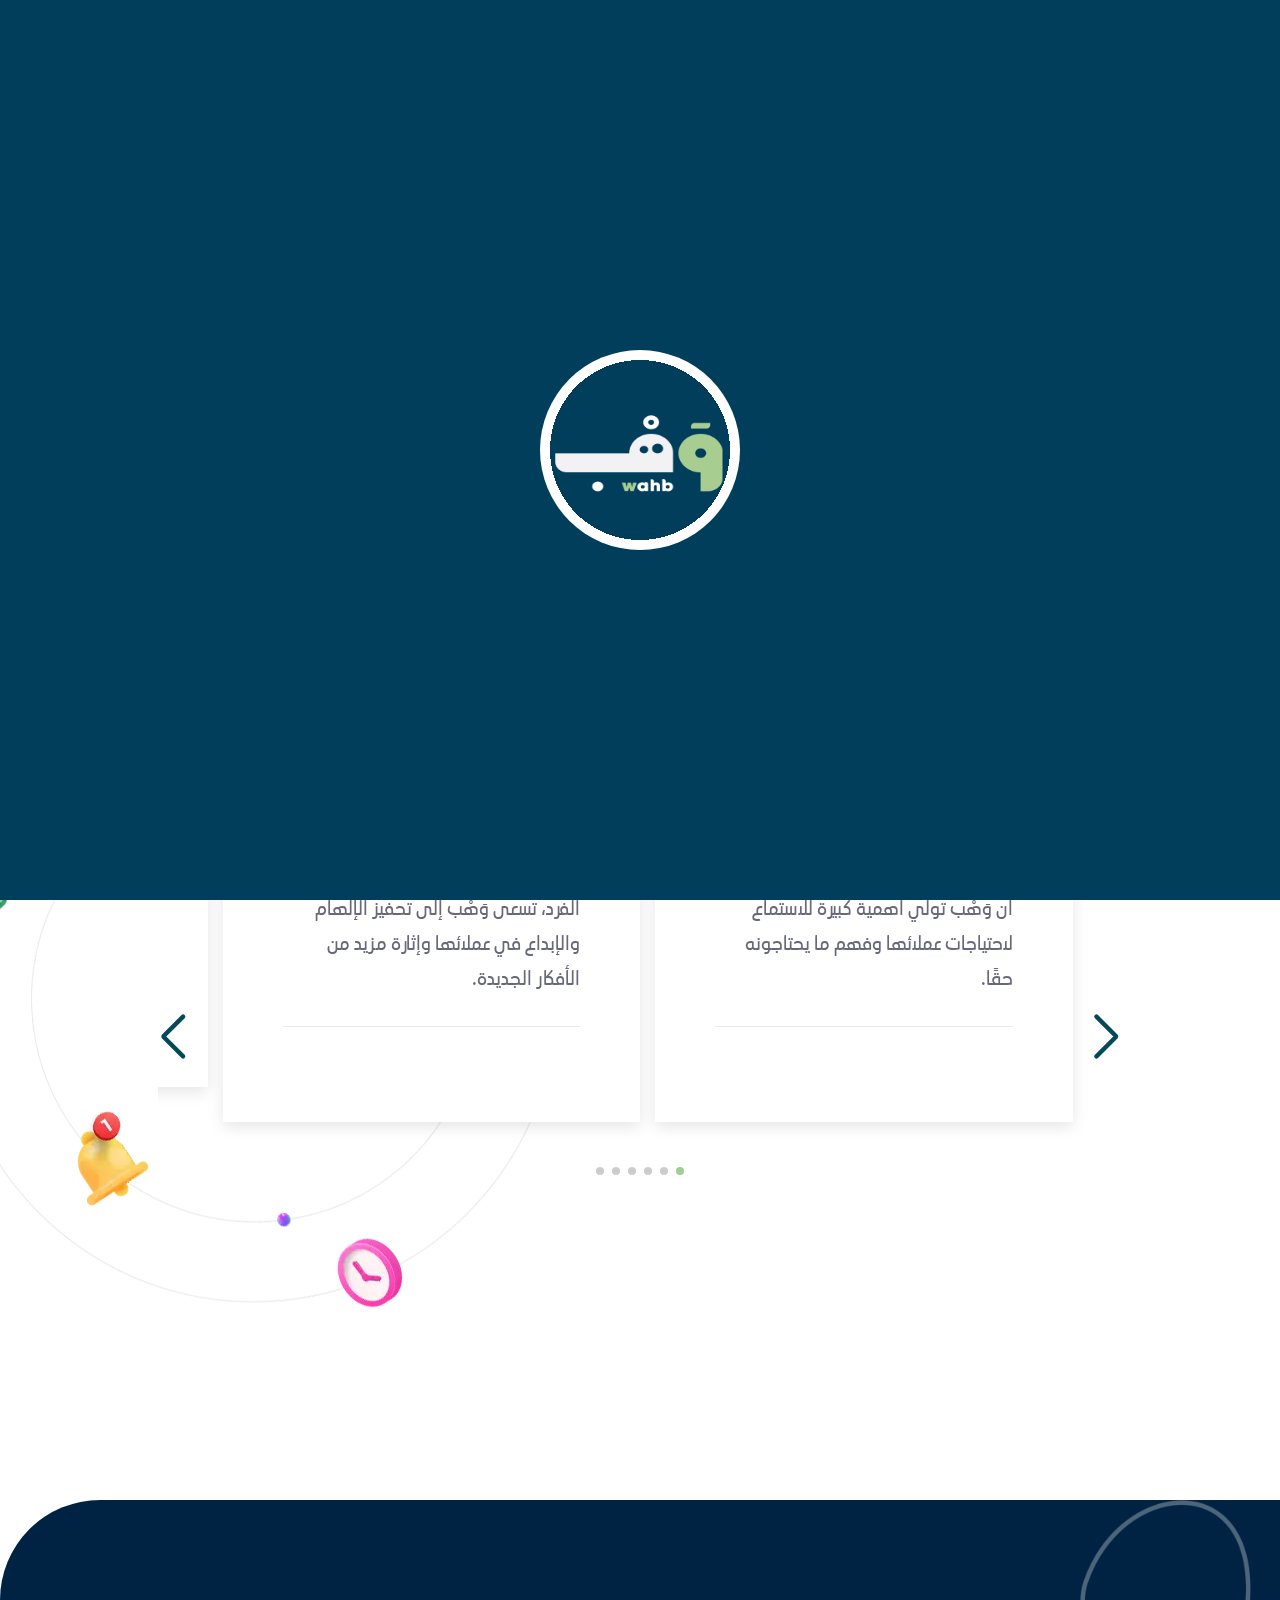
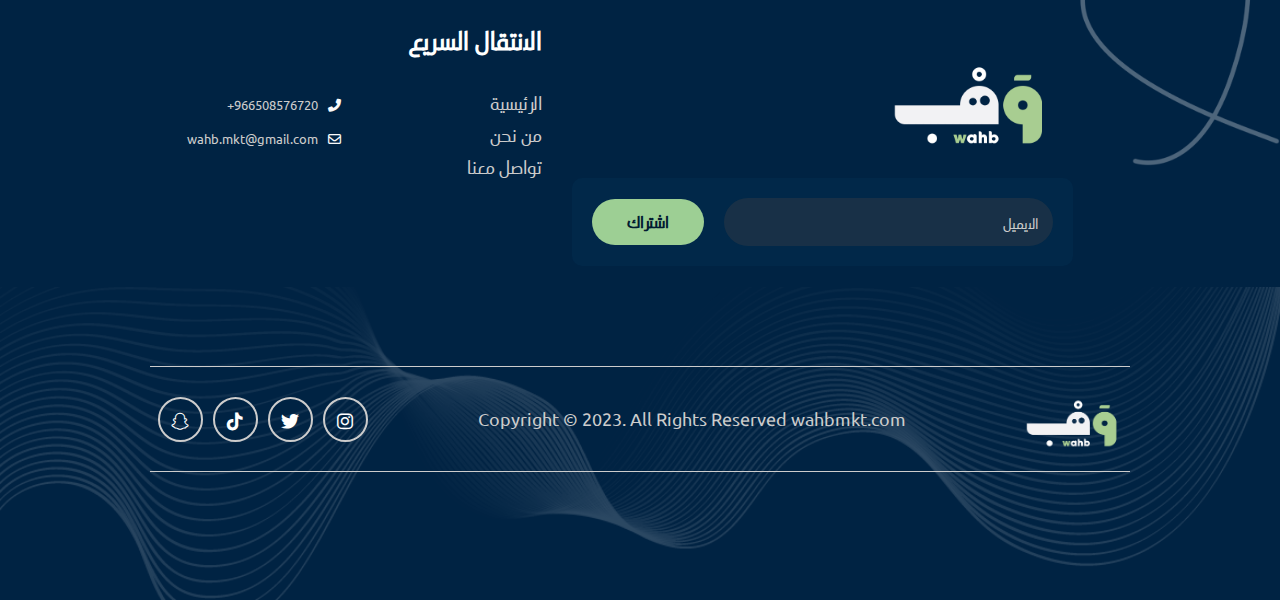
==== commit db482e7f: "س" ====
--- a/about.html
+++ b/about.html
@@ -1,10 +1,11 @@
 <!DOCTYPE html>
-<html lang="en">
+<html lang="ar">
 
 <head>	
 	<meta charset="utf-8">
 	<meta http-equiv="x-ua-compatible" content="ie=edge">
-	<title> وهب للخدمات التسويقية </title>
+	<meta name="keywords" content="من وهب للتسويق, عنا , من نحن">
+	<title> من نحن </title>
 	<meta name="viewport" content="width=device-width, initial-scale=1, shrink-to-fit=no">
 	<meta 
 		name="description" 
@@ -56,54 +57,59 @@
 	</div>
 </div>
 
-<body id="bdy" class="rtl-mode">		
-	<header class="header header-before-off">
+<body id="bdy" class="rtl-mode">
+		<!-- Google Tag Manager (noscript) -->
+		<noscript><iframe src="https://www.googletagmanager.com/ns.html?id=GTM-MCKMHBSS"
+			height="0" width="0" style="display:none;visibility:hidden"></iframe></noscript>
+			<!-- End Google Tag Manager (noscript) -->		
+			<header class="header header-before-off">
 		
-		<div class="main-wrapper">
-			<div class="navbar navbar-expand-lg bsnav bsnav-sticky bsnav-sticky-slide bsnav-transparent">
-				<div class="container ">
-					<a class="navbar-brand" href="index.html">
-						<img src="assets/img/logo/wh.webp" class="logo-display" alt="thumb">
-						<img src="assets/img/logo/wh.webp" class="logo-scrolled" alt="thumb">
-					</a>
-					<button class="navbar-toggler toggler-spring"><span class="navbar-toggler-icon"><span class="bty"></span></span></button>
-					<div class="collapse navbar-collapse justify-content-md-end">
-						<ul class="navbar-nav navbar-mobile ani ani-ul">
-							<li class="nav-item dropdown fadeup">
-								<a class="nav-link" href="index.html">الرئيسية </a>
-							</li>
-							<li class="nav-item"><a class="nav-link"  href="about.html">من نحن</a></li>
-							<li class="nav-item dropdown fadeup"><a class="nav-link" href="services.html">خدماتنا </a></li>
-							<li class="nav-item dropdown fadeup"><a class="nav-link" href="customer.html">عملائنا </a></li>
-							<li class="nav-item"><a class="nav-link" href="contact.html">تواصل معنا</a></li>
-							<li class="socials" style="display: flex; column-gap:5px;">
-								<a href="https://instagram.com/wahb_ksa"><i class="fab fa-instagram"></i></a>
-								<a href="https://twitter.com/wahb_ksa"><i class="fab fa-twitter"></i></a>
-								<a href="https://www.tiktok.com/@wahb_ksa"><i class="fab fa-tiktok"></i></a>
-								<a style="margin-right: 0px !important;" href="https://www.snapchat.com/add/wahb_ksa"><i class="fab fa-snapchat-ghost"></i></a>
-							</li>
-							<li>
-								<div class="content" >
-									<a href="https://instagram.com/wahb_ksa"><i class="fab fa-instagram"></i></a>
-									<a href="https://twitter.com/wahb_ksa"><i class="fab fa-twitter"></i></a>
-									<a href="https://www.tiktok.com/@wahb_ksa"><i class="fab fa-tiktok"></i></a>
-									<a href="https://www.snapchat.com/add/wahb_ksa"><i class="fab fa-snapchat-ghost"></i></a>
-									<a href="#"><i class="fas fa-plus"></i></a>
-								</div>
-							</li>
-						</ul>
-					</div>
-					<div class="search-cart nav-profile ml-40">
-					</div>
-				</div>
-			</div>
-			<div class="bsnav-mobile">
-				<div class="bsnav-mobile-overlay"></div>
-				<div class="navbar"></div>
-			</div>
-		</div>
-    </header>
-    
+				<div class="main-wrapper">
+					<div role="navigation" class="navbar navbar-expand-lg bsnav bsnav-sticky bsnav-sticky-slide bsnav-transparent">
+						<div class="container ">
+							<a class="navbar-brand" role="img" aria-labelledby="home page" href="index.html">
+								<img src="assets/img/logo/wh.webp" ar class="logo-display" alt="thumb">
+								<img src="assets/img/logo/wh.webp" class="logo-scrolled" alt="thumb">
+							</a>
+							<button class="navbar-toggler toggler-spring"><span class="navbar-toggler-icon"><span class="bty"></span></span></button>
+							<div class="collapse navbar-collapse justify-content-md-end">
+								<ul class="navbar-nav navbar-mobile ani ani-ul">
+									<li class="nav-item dropdown fadeup">
+										<a class="nav-link"  aria-labelledby="home page" href="index.html">الرئيسية </a>
+									</li>
+									<li class="nav-item"><a class="nav-link" aria-labelledby="about us page"  href="about.html">من نحن</a></li>
+									<li class="nav-item dropdown fadeup"><a class="nav-link" aria-labelledby="our services and products page" href="services.html">خدماتنا </a></li>
+									<li class="nav-item dropdown fadeup"><a class="nav-link" aria-labelledby="our customers reviews page" href="customer.html">عملائنا </a></li>
+									<li class="nav-item"><a class="nav-link" aria-labelledby="contact us page" href="contact.html">تواصل معنا</a></li>
+									<li class="socials" style="display: flex; column-gap:5px;">
+										<a href="https://instagram.com/wahb_ksa"><i class="fab fa-instagram"></i></a>
+										<a href="https://twitter.com/wahb_ksa"><i class="fab fa-twitter"></i></a>
+										<a aria-labelledby="حساب وهب على تكتوك" href="https://www.tiktok.com/@wahb_ksa"><i class="fab fa-tiktok"></i></a>
+										<a style="margin-right: 0px !important;" aria-labelledby="حساب وهب للتسويق الالكتروني على سناب شات" href="https://www.snapchat.com/add/wahb_ksa"><i class="fab fa-snapchat-ghost"></i></a>
+									</li>
+									<li>
+										<div class="content" >
+											<a aria-labelledby="instagram account" href="https://instagram.com/wahb_ksa"><i class="fab fa-instagram"></i></a>
+											<a aria-labelledby="twitter account" href="https://twitter.com/wahb_ksa"><i class="fab fa-twitter"></i></a>
+											<a aria-labelledby="tiktok account" href="https://www.tiktok.com/@wahb_ksa"><i class="fab fa-tiktok"></i></a>
+											<a aria-labelledby="snapchat account" href="https://www.snapchat.com/add/wahb_ksa"><i class="fab fa-snapchat-ghost"></i></a>
+											<a aria-labelledby="just aplus sign" href="#"><i class="fas fa-plus"></i></a>
+										</div>
+									</li>
+								</ul>
+							</div>
+							<div class="search-cart nav-profile ml-40">
+							</div>
+						</div>
+					</div>
+					<div class="bsnav-mobile">
+						<div class="bsnav-mobile-overlay"></div>
+						<div class="navbar"></div>
+					</div>
+				</div>
+			</header>
+			
+			
 
 	<main class="main">
         
@@ -113,7 +119,7 @@
 			<div class="container">
 			<h2 class="breadcrumb-title">من نحن</h2>
 				<ul class="breadcrumb-menu clearfix">
-					<li><a href="index.html">الرئيسية</a></li>
+					<li><a aria-labelledby="وهب للتسويق الألكتروني" href="index.html">الرئيسية</a></li>
 				</ul>
 			</div>
 		</div> -->
@@ -400,11 +406,8 @@
 		<img src="assets/img/whts.webp" alt="" srcset="">
 	</a>
 
-	<!-- jQuery Frameworks
-    ============================================= -->
-
 	<script src="assets/js/jquery-3.6.0.min.js"></script>
-	<script src="assets/js/bootstrap.min.js"></script>
+	<!-- <script src="assets/js/bootstrap.min.js"></script> -->
 	<script src="assets/js/bsnav.min.js"></script>
 	<script src=" assets/js/wow.min.js"></script>
 	<script src=" assets/js/count-to.js"></script>
--- a/assets/sass/style.css
+++ b/assets/sass/style.css
@@ -800,7 +800,7 @@
 }
 
 .de-padding {
-  padding: 12.8rem 0;
+  padding: 12.8rem 9rem;
 }
 
 .de-pt {
--- a/assets/css/style.css
+++ b/assets/css/style.css
@@ -300,12 +300,6 @@
 .service-box-2:hover p{
 color: #fff !important;
 }
-/* .service-box-2:hover  .hover-grid{ */
-    /* opacity: 1; */
-    /* background-color: black; */
-
-
-/* } */
 .service-box-2:hover .hover-grid {
     animation: opc 0.5s ease-in forwards  ;
 }
--- a/assets/css/responsive.css
+++ b/assets/css/responsive.css
@@ -4,8 +4,15 @@
 
 /* Large Device: 1200px. */
 	
-
-@media only screen and (min-width: 1400px) and (max-width: 1600px) {
+@media (min-width:900px){
+
+	.de-padding {
+		padding: 12.8rem 15rem;
+	  }
+
+}
+@media only screen and (min-width: 1400px)  {
+	
 	.why-area-2{
 		display: none;
 	}
